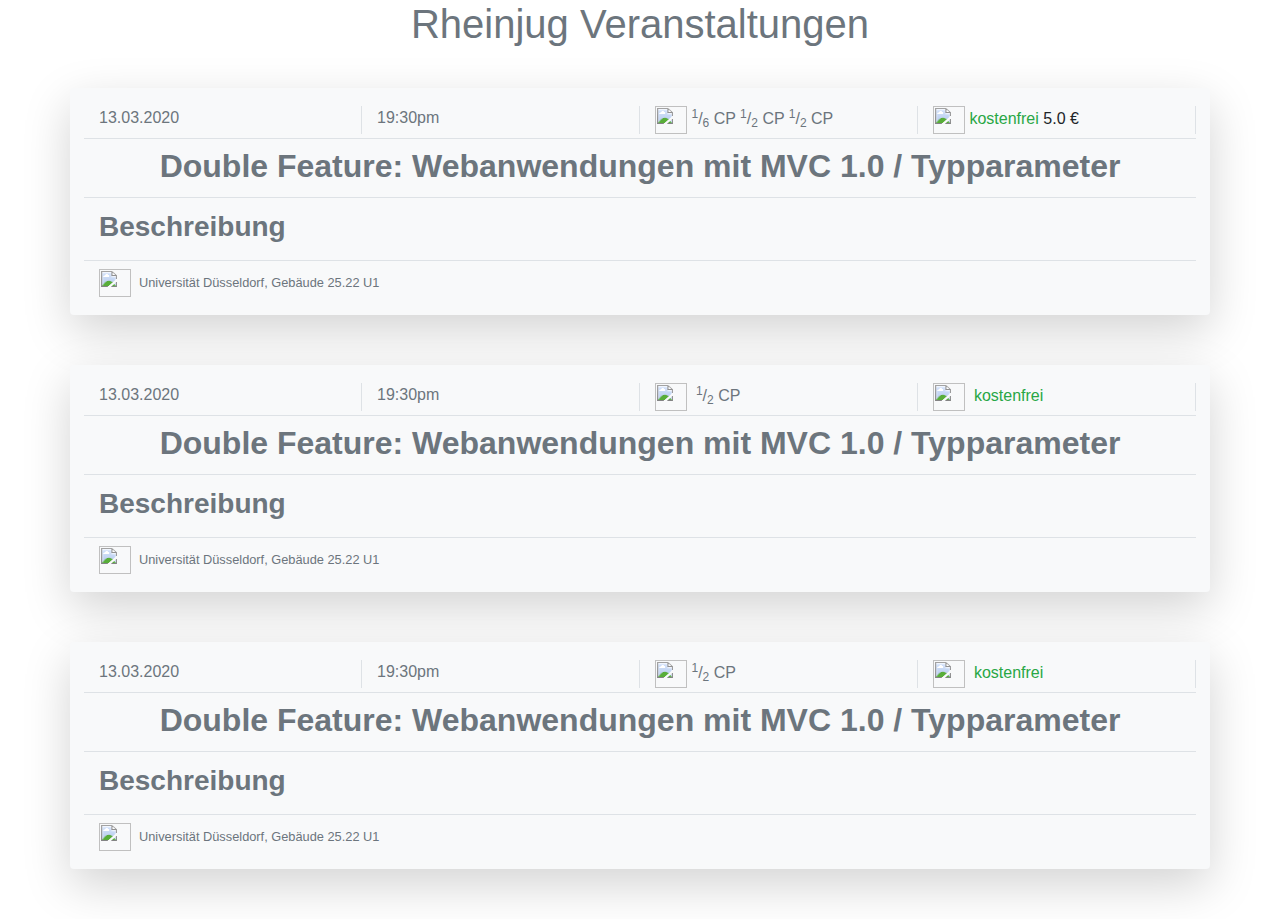
==== src/main/resources/templates/index.html @ a98879de "Merge remote-tracking branch 'origin/master' into dev/keycloak/update-settings" ====
<!DOCTYPE html>
<html lang="en" xmlns:th="http://www.thymeleaf.org"
      th:replace="~{mopslayout :: html(name='Java in der Praxis', headcontent=~{:: headcontent}, navigation=~{:: navigation}, bodycontent=~{:: bodycontent})}">
<head>
    <meta charset="utf-8">
    <title>Java in der Praxis</title>
    <th:block th:fragment="headcontent">
        <!-- Links, Skripts, Styles hier einfügen! -->
        <link rel="stylesheet" href="https://stackpath.bootstrapcdn.com/bootstrap/4.4.1/css/bootstrap.min.css"
              integrity="sha384-Vkoo8x4CGsO3+Hhxv8T/Q5PaXtkKtu6ug5TOeNV6gBiFeWPGFN9MuhOf23Q9Ifjh"
              crossorigin="anonymous"
              th:remove="all">
        <link rel="stylesheet" href="https://icono-49d6.kxcdn.com/icono.min.css" th:remove="all">
        <script src="../../static/js/jquery.min.js"
                th:src="@{/js/jquery.min.js}"></script>
        <script src="https://stackpath.bootstrapcdn.com/bootstrap/4.4.1/js/bootstrap.min.js"
                th:src="@{/js/bootstrap.min.js}"></script>
        <link rel="stylesheet" type="text/css"
              href="../../static/css/partial_collapse.css"
              th:href="@{/css/partial_collapse.css}">
    </th:block>
</head>
<body>
<header>
    <nav class="navigation navigation-secondary" is="mops-navigation" th:fragment="navigation">
        <!-- Navigation als ungeordnete Liste mit einfachen Links hier einfügen! -->
    </nav>
</header>
<main th:fragment="bodycontent">
    <!-- Restlichen Inhalt hier einfügen! -->
    <h1 class="text-center text-secondary"> Rheinjug Veranstaltungen </h1>

    <div id="partial-collapse" th:remove="all-but-first">
        <div class="container bg-light rounded shadow-lg" th:each="event : ${events}"
             style="padding: 10px; margin-top: 40px; margin-bottom: 50px">
            <div class="row border-bottom  mx-1 my-1">
                <div class="col-6 col-sm-3  border-right text-secondary my-1">
                    <div class="row">
                        <div class="col-12">
                            <i class="icono-calendar"></i>
                            <span th:text="${#temporals.format(event.date.toLocalDate(), 'dd.MM.yyyy')}">13.03.2020</span>
                        </div>
                    </div>
                </div>
                <div class="col-6 col-sm-3  border-right  text-secondary my-1">
                    <div class="row">
                        <div class="col-12">
                            <span class="icono-clock"></span>
                            <span th:text="${#temporals.format(event.date.toLocalTime(), 'HH:mm')}">19:30pm</span>
                        </div>
                    </div>
                </div>
                <div class="col-6 col-sm-3  border-right my-1">
                    <div class="row ">
                        <div class="col-12">
                            <img src="../../static/icons/icon-credit-points.png"
                                 th:src="@{/icons/icon-credit-points.png}"
                                 style="width: 32px;height: 28px;">
                            <span class="text-secondary">
                                <span th:if="${event.type == 'Abendveranstaltung'}">
                                    <sup>1</sup>/<sub>6</sub> CP
                                </span>
                                <span th:if="${event.type == 'EntwickelBar'}">
                                    <sup>1</sup>/<sub>2</sub> CP
                                </span>
                                <span th:if="${event.type != 'Abendveranstaltung' and event.type != 'EntwickelBar'}"> <sup>1</sup>/<sub>2</sub> CP </span>
                            </span>
                        </div>
                    </div>
                </div>
                <div class="col-6 col-sm-3 border-right my-1">
                    <div class="row">
                        <div class="col-12">
                            <img src="../../static/icons/icon-payment.png"
                                 th:src="@{/icons/icon-payment.png}"
                                 style="width: 32px;height: 28px;">
                            <span class="text-success" th:if="${event.price == 0}">kostenfrei</span>
                            <span th:if="${event.price != 0}" th:text="${event.price} + ' €' "> 5.0 €</span>
                        </div>
                    </div>
                </div>
            </div>
            <div class="row border-bottom  mx-1 my-1 align-content-center">
                <div class="col-12 text-secondary text-center  my-1">
                    <h2 class="font-weight-bold" th:text="${event.title}">
                        Double Feature: Webanwendungen mit MVC 1.0 / Typparameter
                    </h2>
                </div>
            </div>
            <div class="row border-bottom   text-light mx-1 ">
                <div class=" container col-12 my-2">
                    <div class="text-secondary justify-content-start">
                        <h3 class="font-weight-bold">
                            Beschreibung
                        </h3>
                    </div>
                    <div class="text-secondary">
                        <div id="description-1" th:id="'description-' + ${event.id}" class="collapse partial-collapse"
                             aria-expanded="false">
                            <!-- Jens allowed us to use utext explicitly -->
                            <div class="text-secondary" th:utext="${event.description}">
                                <p>
                                    Bisher wird die Java Enterprise Welt von zwei Frontendtechnologien beherrscht: Java
                                    Server
                                    Pages
                                    (JSP)
                                    und Java Server Faces (JSF). Beide Technologien folgen Paradigmen, welche die
                                    Anforderungen
                                    an moderne und verteilte Systeme kaum erfüllen können. Mit der actionbasierten MVC
                                    API
                                    1.0
                                    soll
                                    dieses Problem gelöst werden.
                                </p>
                            </div>
                        </div>
                        <a role="button" class="partial-collapse collapsed" data-toggle="collapse"
                           style="text-decoration: none !important"
                           href="#description-1" th:href="'#description-' + ${event.id}"
                           aria-expanded="false"
                           aria-controls="description-1" th:attr="aria-controls='description-' + ${event.id}"></a>
                    </div>
                </div>
            </div>
            <div class="row  mx-1 my-1 align-content-center justify-content-center">
                <div class="col-12 text-secondary  text-small my-1">
                    <img src="../../static/icons/icon-location.png"
                         th:src="@{/icons/icon-location.png}"
                         style="width: 32px;height: 28px;">
                    <small th:text="${event.venue}">&nbsp;Universität Düsseldorf, Gebäude 25.22 U1</small>
                </div>
            </div>
        </div>


        <div class="container bg-light rounded shadow-lg " style="padding: 10px; margin-top: 40px; margin-bottom: 50px">
            <div class="row border-bottom  mx-1 my-1">
                <div class="col-6 col-sm-3  border-right text-secondary my-1">
                    <div class="row">
                        <div class="col-12">
                            <i class="icono-calendar"></i>
                            <span>13.03.2020</span>
                        </div>
                    </div>
                </div>
                <div class="col-6 col-sm-3  border-right  text-secondary my-1">
                    <div class="row">
                        <div class="col-12">
                            <span class="icono-clock"></span>
                            <span>19:30pm</span>
                        </div>
                    </div>
                </div>
                <div class="col-6 col-sm-3  border-right my-1">
                    <div class="row ">
                        <div class="col-12">
                            <img src="../../static/icons/icon-credit-points.png"
                                 th:src="@{/icons/icon-credit-points.png}" style="width: 32px;height: 28px;">
                            <span class="text-secondary">&nbsp;<sup>1</sup>/<sub>2</sub> CP</span>
                        </div>
                    </div>
                </div>
                <div class="col-6 col-sm-3 border-right my-1">
                    <div class="row">
                        <div class="col-12">
                            <img src="../../static/icons/icon-payment.png"
                                 th:src="@{/icons/icon-payment.png}" style="width: 32px;height: 28px;">
                            <span class="text-success">&nbsp;kostenfrei</span>
                        </div>
                    </div>
                </div>
            </div>
            <div class="row border-bottom  mx-1 my-1 align-content-center">
                <div class="col-12 text-secondary text-center  my-1">
                    <h2 class="font-weight-bold">
                        Double Feature: Webanwendungen mit MVC 1.0 / Typparameter
                    </h2>
                </div>
            </div>
            <div class="row border-bottom   text-light mx-1 ">
                <div class=" container col-12 my-2">
                    <div class="text-secondary justify-content-start">
                        <h3 class="font-weight-bold">
                            Beschreibung
                        </h3>
                    </div>
                    <div class="text-secondary">
                        <div id="description-2" class="collapse partial-collapse"
                             aria-expanded="false">
                            <div class="text-secondary">
                                <p>
                                    Bisher wird die Java Enterprise Welt von zwei Frontendtechnologien beherrscht: Java
                                    Server
                                    Pages
                                    (JSP)
                                    und Java Server Faces (JSF). Beide Technologien folgen Paradigmen, welche die
                                    Anforderungen
                                    an moderne und verteilte Systeme kaum erfüllen können. Mit der actionbasierten MVC
                                    API
                                    1.0
                                    soll
                                    dieses Problem gelöst werden.
                                </p>
                            </div>
                        </div>
                        <a role="button" class="partial-collapse collapsed" data-toggle="collapse"
                           style="text-decoration: none !important"
                           href="#description-2"
                           aria-expanded="false"
                           aria-controls="description-2"></a>
                    </div>
                </div>
            </div>
            <div class="row  mx-1 my-1 align-content-center justify-content-center">
                <div class="col-12 text-secondary  text-small my-1">
                    <img src="../../static/icons/icon-location.png"
                         th:src="@{/icons/icon-location.png}" style="width: 32px;height: 28px;">
                    <small>&nbsp;Universität Düsseldorf, Gebäude 25.22 U1</small>
                </div>
            </div>
        </div>

        <div class="container bg-light rounded shadow-lg " style="padding: 10px; margin-top: 40px; margin-bottom: 50px">
            <div class="row border-bottom  mx-1 my-1">
                <div class="col-6 col-sm-3  border-right text-secondary my-1">
                    <div class="row">
                        <div class="col-12">
                            <i class="icono-calendar"></i>
                            <span>13.03.2020</span>
                        </div>
                    </div>
                </div>
                <div class="col-6 col-sm-3  border-right  text-secondary my-1">
                    <div class="row">
                        <div class="col-12">
                            <span class="icono-clock"></span>
                            <span>19:30pm</span>
                        </div>
                    </div>
                </div>
                <div class="col-6 col-sm-3  border-right my-1">
                    <div class="row ">
                        <div class="col-12">
                            <img src="../../static/icons/icon-credit-points.png"
                                 th:src="@{/icons/icon-credit-points.png}" style="width: 32px;height: 28px;">
                            <span class="text-secondary"> <sup>1</sup>/<sub>2</sub> CP</span>
                        </div>
                    </div>
                </div>
                <div class="col-6 col-sm-3 border-right my-1">
                    <div class="row">
                        <div class="col-12">
                            <img src="../../static/icons/icon-payment.png"
                                 th:src="@{/icons/icon-payment.png}" style="width: 32px;height: 28px;">
                            <span class="text-success">&nbsp;kostenfrei</span>
                        </div>
                    </div>
                </div>
            </div>
            <div class="row border-bottom  mx-1 my-1 align-content-center">
                <div class="col-12 text-secondary text-center  my-1">
                    <h2 class="font-weight-bold">
                        Double Feature: Webanwendungen mit MVC 1.0 / Typparameter
                    </h2>
                </div>
            </div>
            <div class="row border-bottom   text-light mx-1 ">
                <div class=" container col-12 my-2">
                    <div class="text-secondary justify-content-start">
                        <h3 class="font-weight-bold">
                            Beschreibung
                        </h3>
                    </div>
                    <div class="text-secondary">
                        <div id="description-3" class="collapse partial-collapse"
                             aria-expanded="false">
                            <div class="text-secondary">
                                <p>
                                    Bisher wird die Java Enterprise Welt von zwei Frontendtechnologien beherrscht: Java
                                    Server
                                    Pages
                                    (JSP)
                                    und Java Server Faces (JSF). Beide Technologien folgen Paradigmen, welche die
                                    Anforderungen
                                    an moderne und verteilte Systeme kaum erfüllen können. Mit der actionbasierten MVC
                                    API
                                    1.0
                                    soll
                                    dieses Problem gelöst werden.
                                </p>
                            </div>
                        </div>
                        <a role="button" class="partial-collapse collapsed" data-toggle="collapse"
                           style="text-decoration: none !important"
                           href="#description-3"
                           aria-expanded="false"
                           aria-controls="description-3"></a>
                    </div>
                </div>
            </div>
            <div class="row   mx-1 my-1 align-content-center justify-content-center">
                <div class="col-12 text-secondary  text-small my-1">
                    <img src="../../static/icons/icon-location.png"
                         th:src="@{/icons/icon-location.png}" style="width: 32px;height: 28px;">
                    <small>&nbsp;Universität Düsseldorf, Gebäude 25.22 U1</small>
                </div>
            </div>
        </div>
    </div>
</main>
</body>
</html>
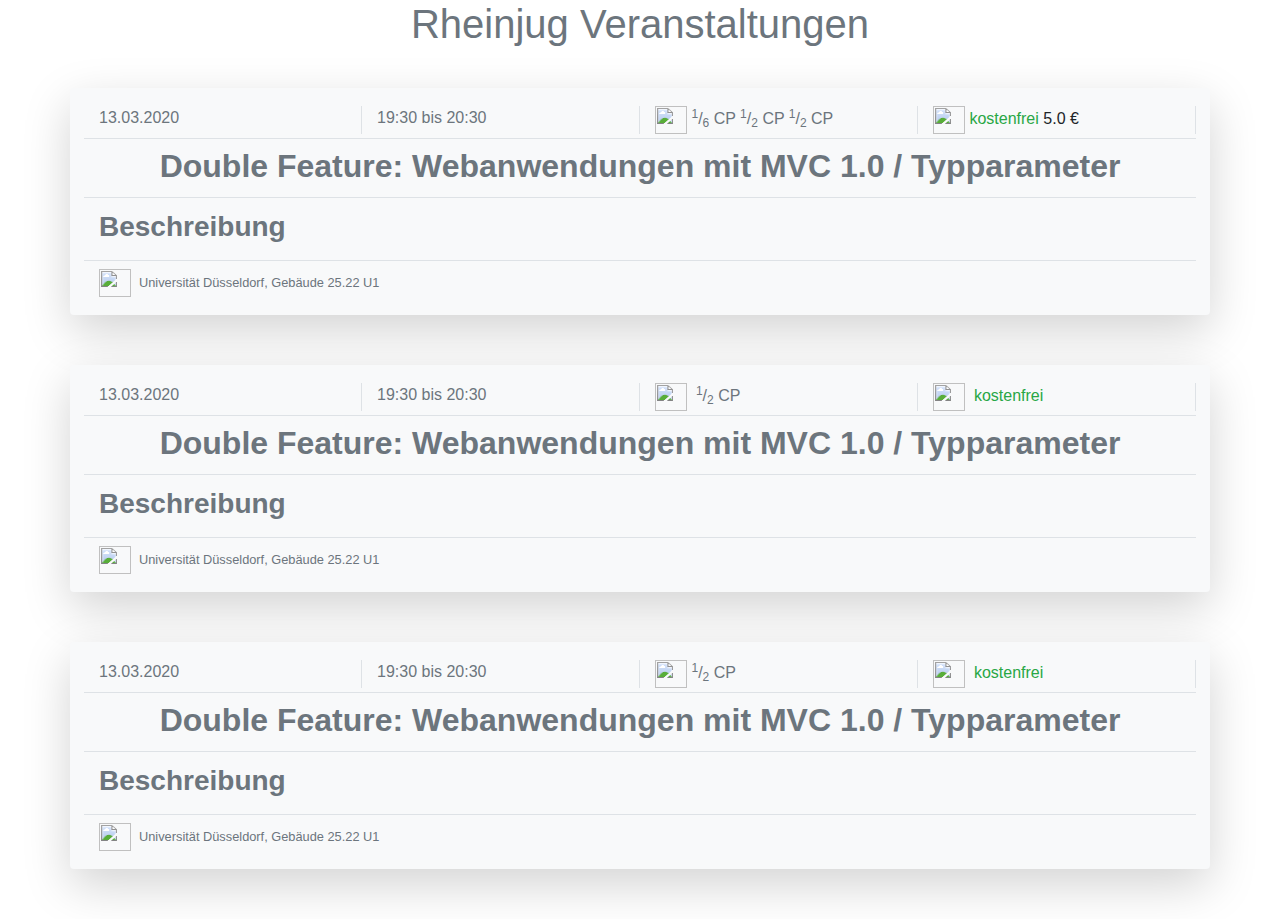
==== commit cf764f96: "add duration to index page too" ====
--- a/src/main/resources/templates/index.html
+++ b/src/main/resources/templates/index.html
@@ -46,7 +46,7 @@
                     <div class="row">
                         <div class="col-12">
                             <span class="icono-clock"></span>
-                            <span th:text="${#temporals.format(event.date.toLocalTime(), 'HH:mm')}">19:30pm</span>
+                            <span th:text="|${#temporals.format(event.date.toLocalTime(), 'HH:mm')} bis ${event.getEndTime()}|">19:30 bis 20:30</span>
                         </div>
                     </div>
                 </div>
@@ -147,7 +147,7 @@
                     <div class="row">
                         <div class="col-12">
                             <span class="icono-clock"></span>
-                            <span>19:30pm</span>
+                            <span>19:30 bis 20:30</span>
                         </div>
                     </div>
                 </div>
@@ -234,7 +234,7 @@
                     <div class="row">
                         <div class="col-12">
                             <span class="icono-clock"></span>
-                            <span>19:30pm</span>
+                            <span>19:30 bis 20:30</span>
                         </div>
                     </div>
                 </div>
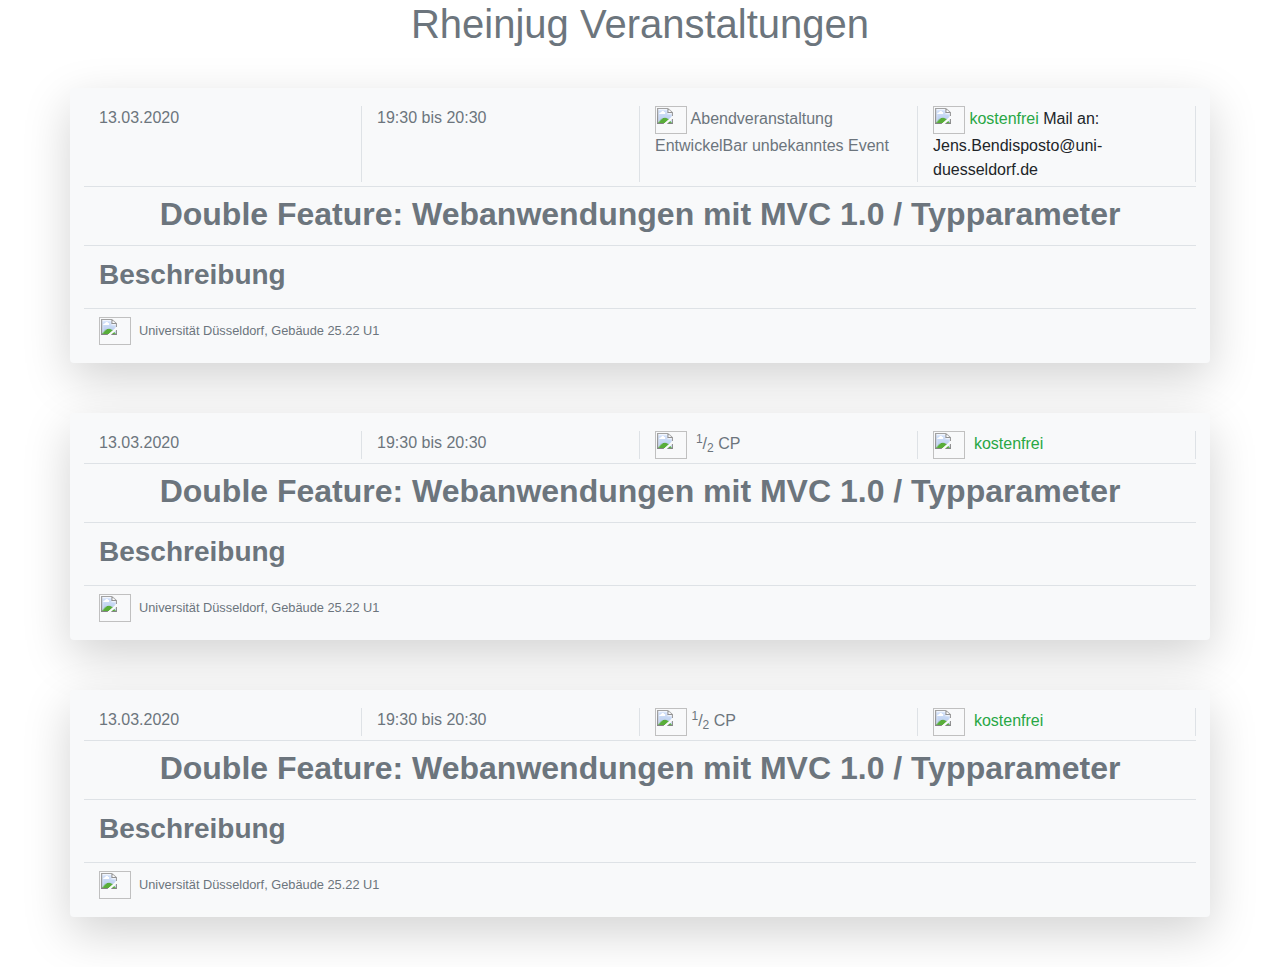
==== commit f7a35876: "Template refactor (#122)" ====
--- a/src/main/resources/templates/index.html
+++ b/src/main/resources/templates/index.html
@@ -58,12 +58,12 @@
                                  style="width: 32px;height: 28px;">
                             <span class="text-secondary">
                                 <span th:if="${event.type == 'Abendveranstaltung'}">
-                                    <sup>1</sup>/<sub>6</sub> CP
+                                    Abendveranstaltung
                                 </span>
                                 <span th:if="${event.type == 'EntwickelBar'}">
-                                    <sup>1</sup>/<sub>2</sub> CP
+                                    EntwickelBar
                                 </span>
-                                <span th:if="${event.type != 'Abendveranstaltung' and event.type != 'EntwickelBar'}"> <sup>1</sup>/<sub>2</sub> CP </span>
+                                <span th:if="${event.type != 'Abendveranstaltung' and event.type != 'EntwickelBar'}"> unbekanntes Event </span>
                             </span>
                         </div>
                     </div>
@@ -74,8 +74,8 @@
                             <img src="../../static/icons/icon-payment.png"
                                  th:src="@{/icons/icon-payment.png}"
                                  style="width: 32px;height: 28px;">
-                            <span class="text-success" th:if="${event.price == 0}">kostenfrei</span>
-                            <span th:if="${event.price != 0}" th:text="${event.price} + ' €' "> 5.0 €</span>
+                            <span class="text-success"> kostenfrei</span>
+                            <span th:if="${event.price != 0}"> Mail an: Jens.Bendisposto@uni-duesseldorf.de</span>
                         </div>
                     </div>
                 </div>
